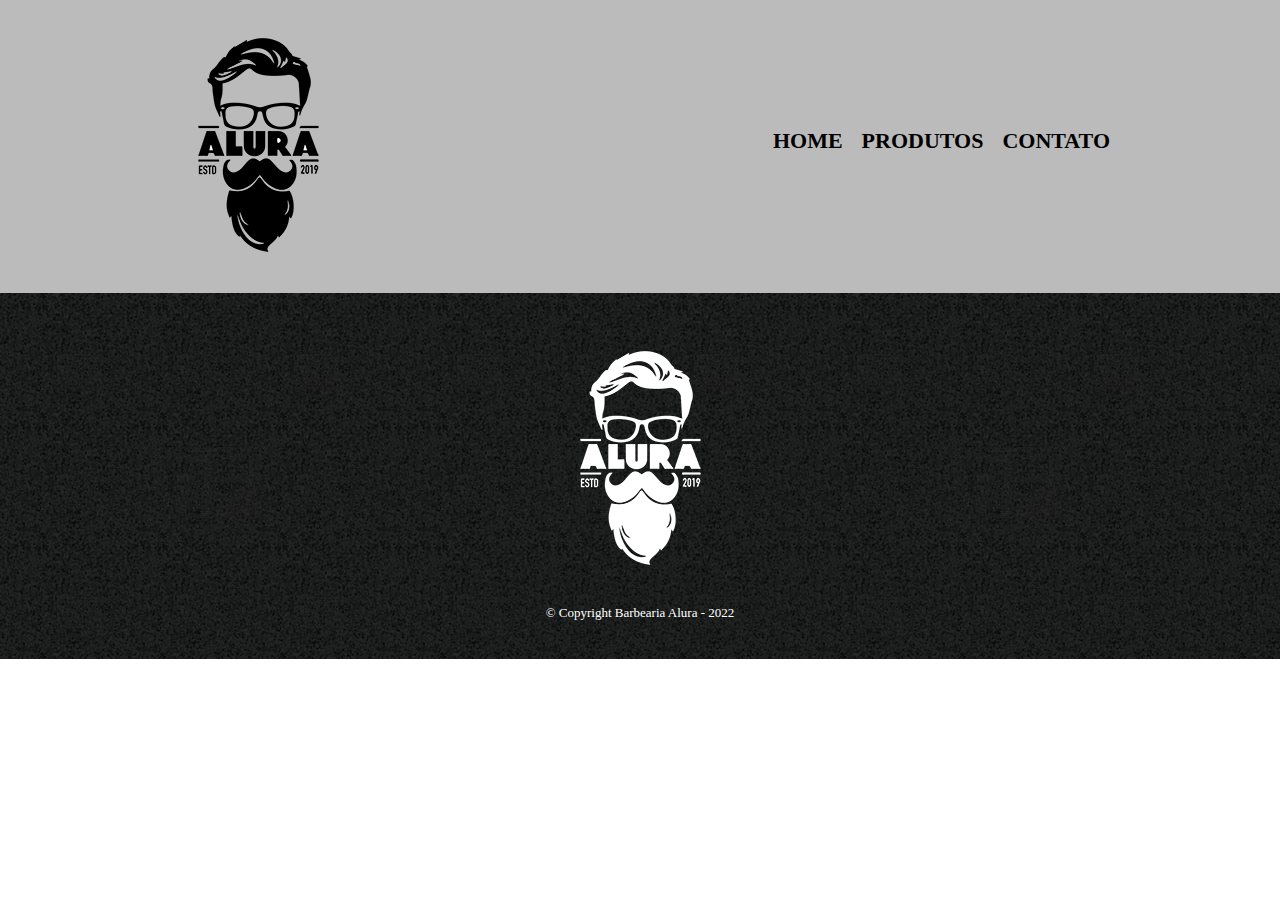
==== CONTATO/contato.html @ 0c53032b "adcionando pagina de contatos e renomeando as pastas" ====
<!DOCTYPE html>

<html>
  <head>
    <meta charset="UTF-8" />

    <link rel="stylesheet" href="/PRODUTOS/reset.css" />
    <link rel="stylesheet" href="/CONTATO/contato.css" />

    <title>Contato - Barbearia Alura</title>
  </head>

  <body>
    <header>
      <div class="caixa">
        <h1>
          <img src="/assets/images/logo.png" />
        </h1>

        <nav>
          <ul>
            <li><a href="/HOME/index.html">Home</a></li>
            <li><a href="/PRODUTOS/produtos.html">Produtos</a></li>
            <li><a href="/CONTATO/contato.html">Contato</a></li>
          </ul>
        </nav>
      </div>
    </header>

    <footer>
        <img src="/assets/images/logo-branco.png">
        <p class="copyright">&copy; Copyright Barbearia Alura - 2022</p>
      </footer>

    </body>
</html>
---- CONTATO/contato.css ----
header{
    background: #BBBBBB;
    padding: 20px 0;
}

.caixa{
    position: relative;
    width: 940px;
    margin: 0 auto;
}

nav{
    position: absolute;
    top: 110px;
    right: 0%;
}

nav li{
    display: inline;
    margin: 0 0 0 15px;
}

nav a{
    text-transform: uppercase;
    color: #000;
    font-weight: bold;
    font-size: 22px;
    text-decoration: none;
}

nav a:hover{
    color: #C78C19;
    text-decoration: underline;
}

.produtos {
    width: 940px;
    margin: 0 auto;
    padding: 50px 0;
}

.produtos li{
    display: inline-block;
    text-align: center;
    vertical-align: top;
    width: 30%;
    margin: 0 1.5%;
    padding: 30px 20px;
    box-sizing: border-box;
    border: 2px solid #000000;
    border-radius: 10px;

}

.produtos li:hover{
    border-color: #C78C19;
} 

.produtos li:active{
    border-color: #088C19;
} 

.produtos li:hover h2{
    font-size: 34px;
}

.produtos h2 {
    font-weight: bold;
    font-size: 30px;
}

.produto-descricao {
    font-size: 18px;
}

.produto-preco {
    font-size: 22px;
    font-weight: bold;
    margin-top: 10px;
}

footer{
    text-align: center;
    background: url("/assets/images/bg.jpg");
    padding: 40px;
}

.copyright{
    color: #FFFFFF;
    font-size: 13px;
    margin: 20px 0 0;
}
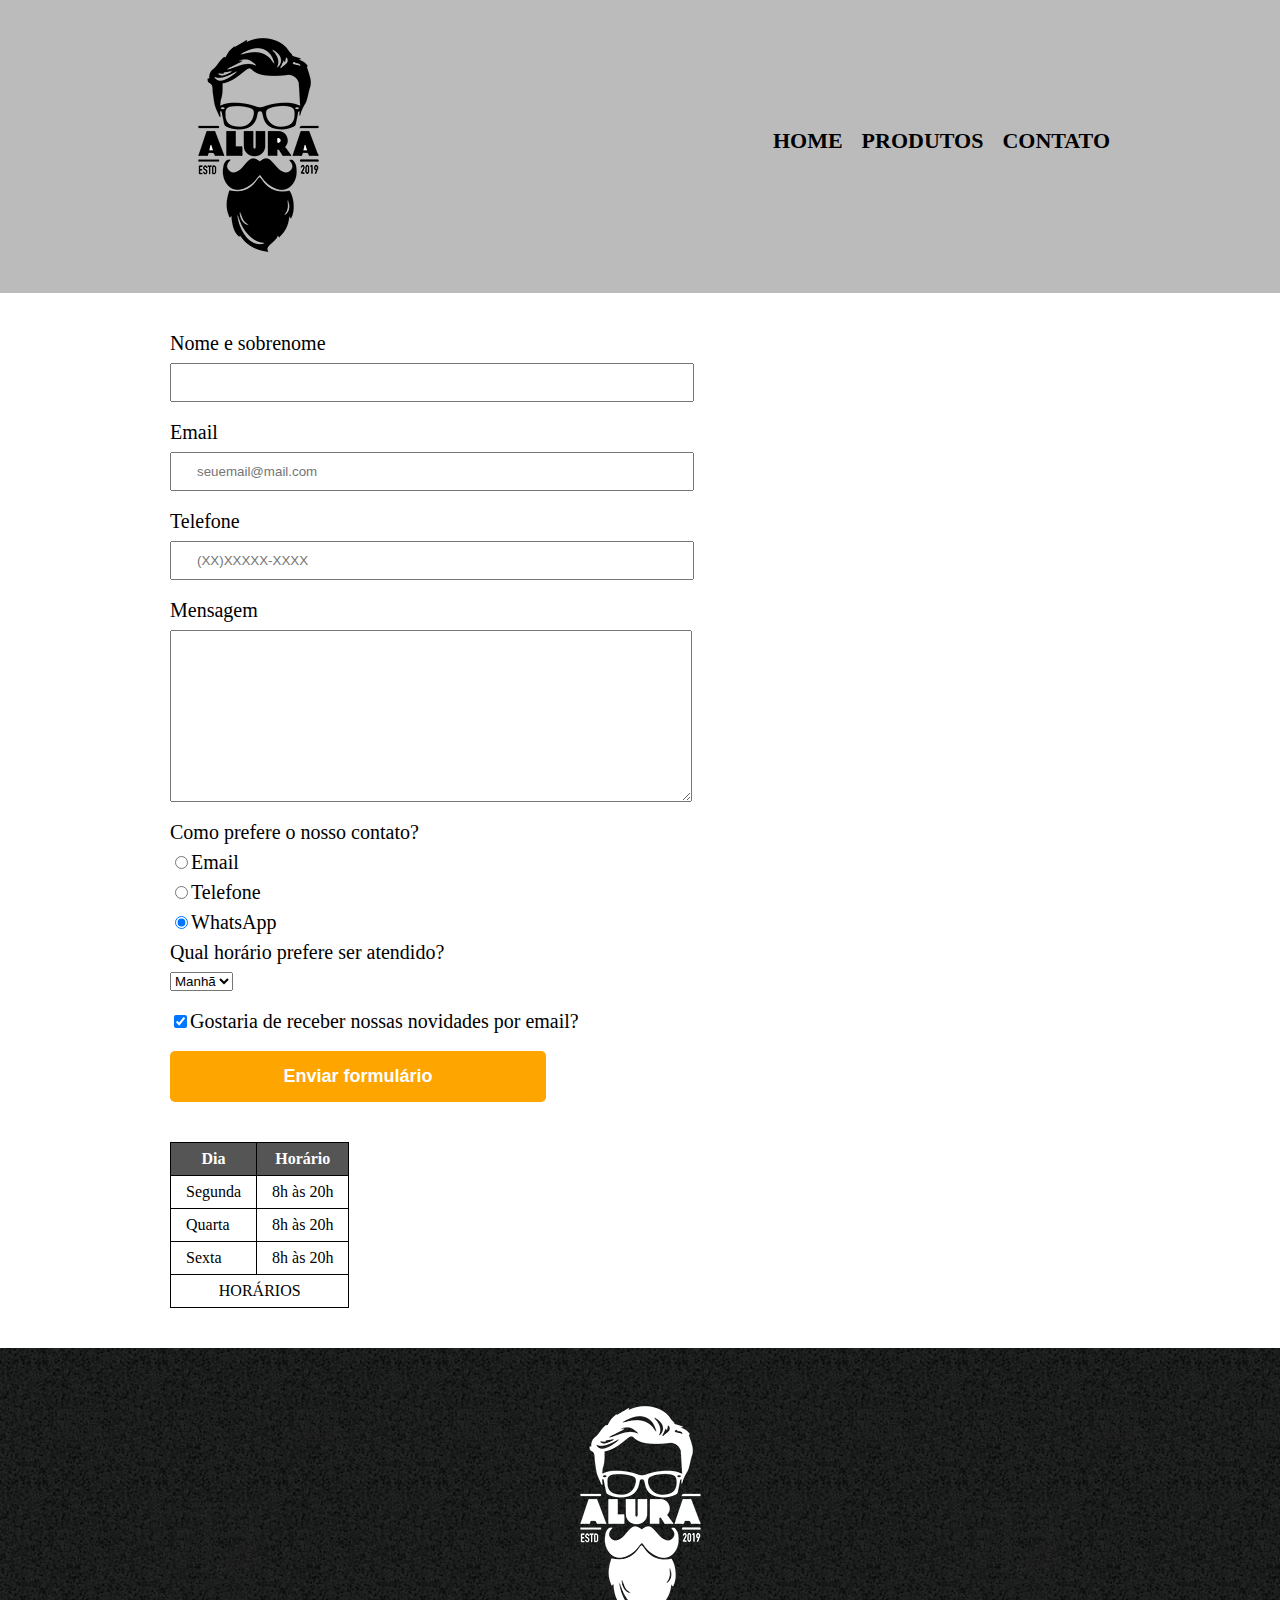
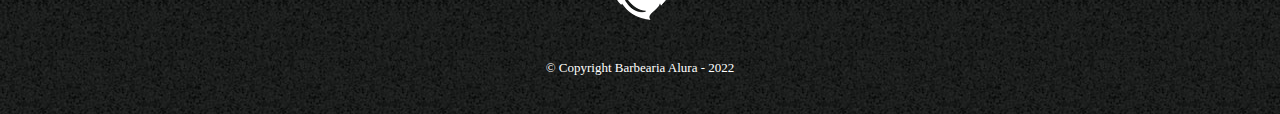
==== commit feab5795: "finalizando a página de contato" ====
--- a/CONTATO/contato.html
+++ b/CONTATO/contato.html
@@ -14,7 +14,7 @@
     <header>
       <div class="caixa">
         <h1>
-          <img src="/assets/images/logo.png" />
+          <img src="/assets/images/logo.png" alt="Logo da Barbearia Alura"/>
         </h1>
 
         <nav>
@@ -27,8 +27,84 @@
       </div>
     </header>
 
+    <main>
+      <form>
+        <label for="nomesobrenome">Nome e sobrenome</label>
+        <input type="text" id="nomesobrenome" class="input-padrao" required>
+
+        <label for="email">Email</label>
+        <input type="email" id="email" placeholder="seuemail@mail.com" class="input-padrao"required>
+
+        <label for="telefone">Telefone</label>
+        <input type="tel" id="telefone" placeholder="(XX)XXXXX-XXXX" class="input-padrao" required>
+
+        <label for="mensagem">Mensagem</label>
+        <textarea cols="70" rows="10" class="input-padrao"></textarea required>
+
+        <fieldset>
+
+          <legend>Como prefere o nosso contato?</legend>
+
+          <label for="radio-email">
+            <input type="radio" name="contato" value="email" id="radio-email">Email
+          </label>
+          
+
+          <label for="radio-telefone">
+            <input type="radio" name="contato" value="telefone" id="radio-telefone">Telefone
+          </label>
+          
+
+          <label for="radio-whatsapp">
+            <input type="radio" name="contato" value="whatsapp" id="radio-whatsapp" checked>WhatsApp
+          </label>
+
+        </fieldset>
+
+        <fieldset>
+          <legend>Qual horário prefere ser atendido?</legend>
+          <select>
+            <option>Manhã</option>
+            <option>Tarde</option>
+            <option>Noite</option>
+          </select>
+        </fieldset>
+
+        <label class="checkbox"><input type="checkbox" checked>Gostaria de receber nossas novidades por email?</label>
+        <input type="submit" value="Enviar formulário" class="enviar">
+      </form>
+
+      <table>
+        <thead>
+          <tr>
+            <th>Dia</th>
+            <th>Horário</th>
+          </tr>
+        </thead>
+        <tbody>
+          <tr>
+            <td>Segunda</td>
+            <td>8h às 20h</td>
+          </tr>
+          <tr>
+            <td>Quarta</td>
+            <td>8h às 20h</td>
+          </tr>
+          <tr>
+            <td>Sexta</td>
+            <td>8h às 20h</td>
+          </tr>
+          <tr>
+            <th colspan="5">HORÁRIOS</th>
+          </tr>
+          
+        </tbody>
+      </table>
+
+    </main>
+
     <footer>
-        <img src="/assets/images/logo-branco.png">
+        <img src="/assets/images/logo-branco.png" alt="Logo da Barbearia Alura">
         <p class="copyright">&copy; Copyright Barbearia Alura - 2022</p>
       </footer>
 
--- a/CONTATO/contato.css
+++ b/CONTATO/contato.css
@@ -90,3 +90,62 @@
     font-size: 13px;
     margin: 20px 0 0;
 }
+
+main {
+    width: 940px;
+    margin: 0 auto;
+}
+
+form {
+    margin: 40px 0;
+}
+
+form label, form legend {
+    display: block;
+    font-size: 20px;
+    margin-bottom: 10px;
+}
+
+.input-padrao{
+    display: block;
+    margin-bottom: 20px;
+    padding: 10px 25px;
+    width: 50%;
+}
+
+.checkbox {
+    margin: 20px 0;
+}
+
+.enviar {
+    width: 40%;
+    padding: 15px 0;
+    background-color: orange;
+    color: white;
+    font-weight: bold;
+    font-size: 18px;
+    border: none;
+    border-radius: 5px;
+    transition: 1s all;
+    cursor: pointer;
+}
+
+.enviar:hover {
+    background: darkorange;
+    transform: scale(1.2);
+}
+
+table{
+    margin: 20px 0 40px;
+}
+
+thead{
+    background: #555555;
+    color: white;
+    font-weight: bold;
+}
+
+td, th{
+    border: 1px solid #000000;
+    padding: 8px 15px;
+}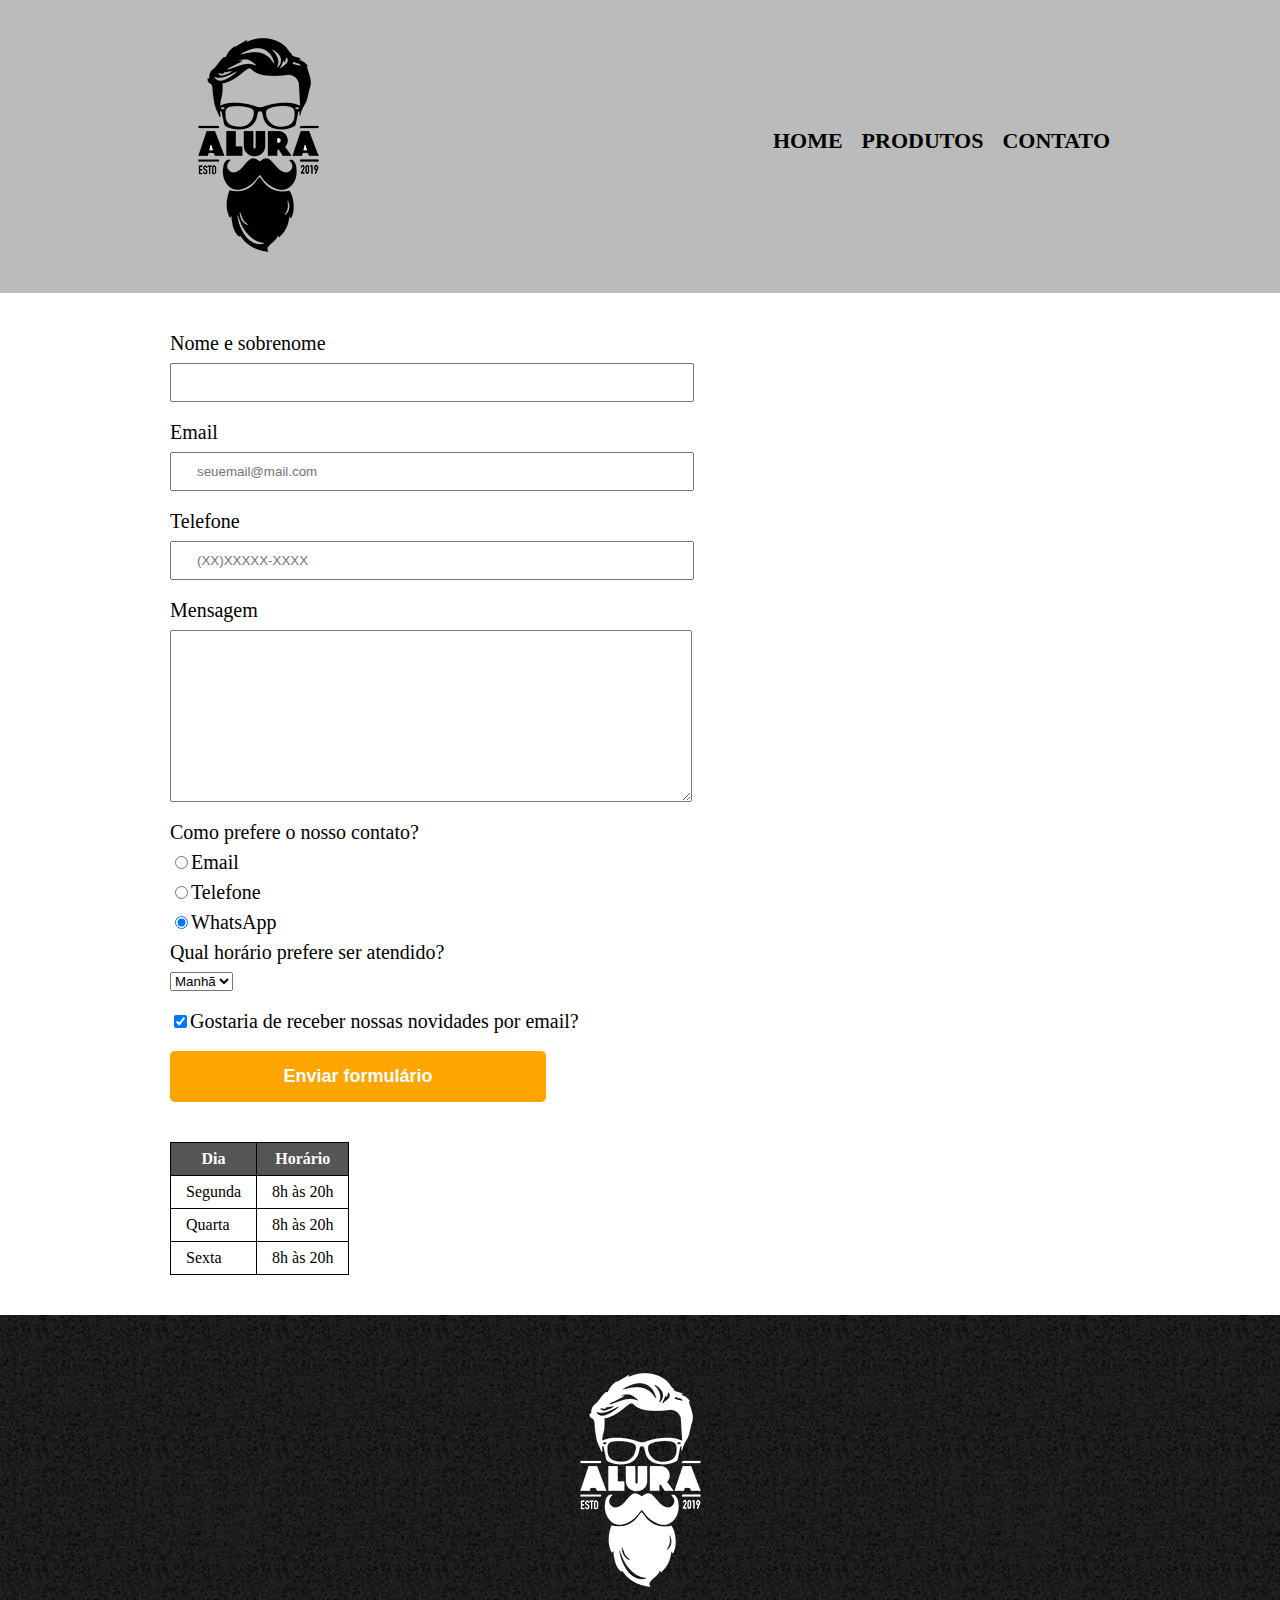
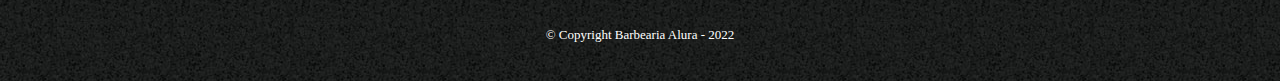
==== commit 9f7e126e: "adcionando a home atualizada com mapa, vídeo e fundo novo" ====
--- a/CONTATO/contato.html
+++ b/CONTATO/contato.html
@@ -94,11 +94,6 @@
             <td>Sexta</td>
             <td>8h às 20h</td>
           </tr>
-          <tr>
-            <th colspan="5">HORÁRIOS</th>
-          </tr>
-          
-        </tbody>
       </table>
 
     </main>
